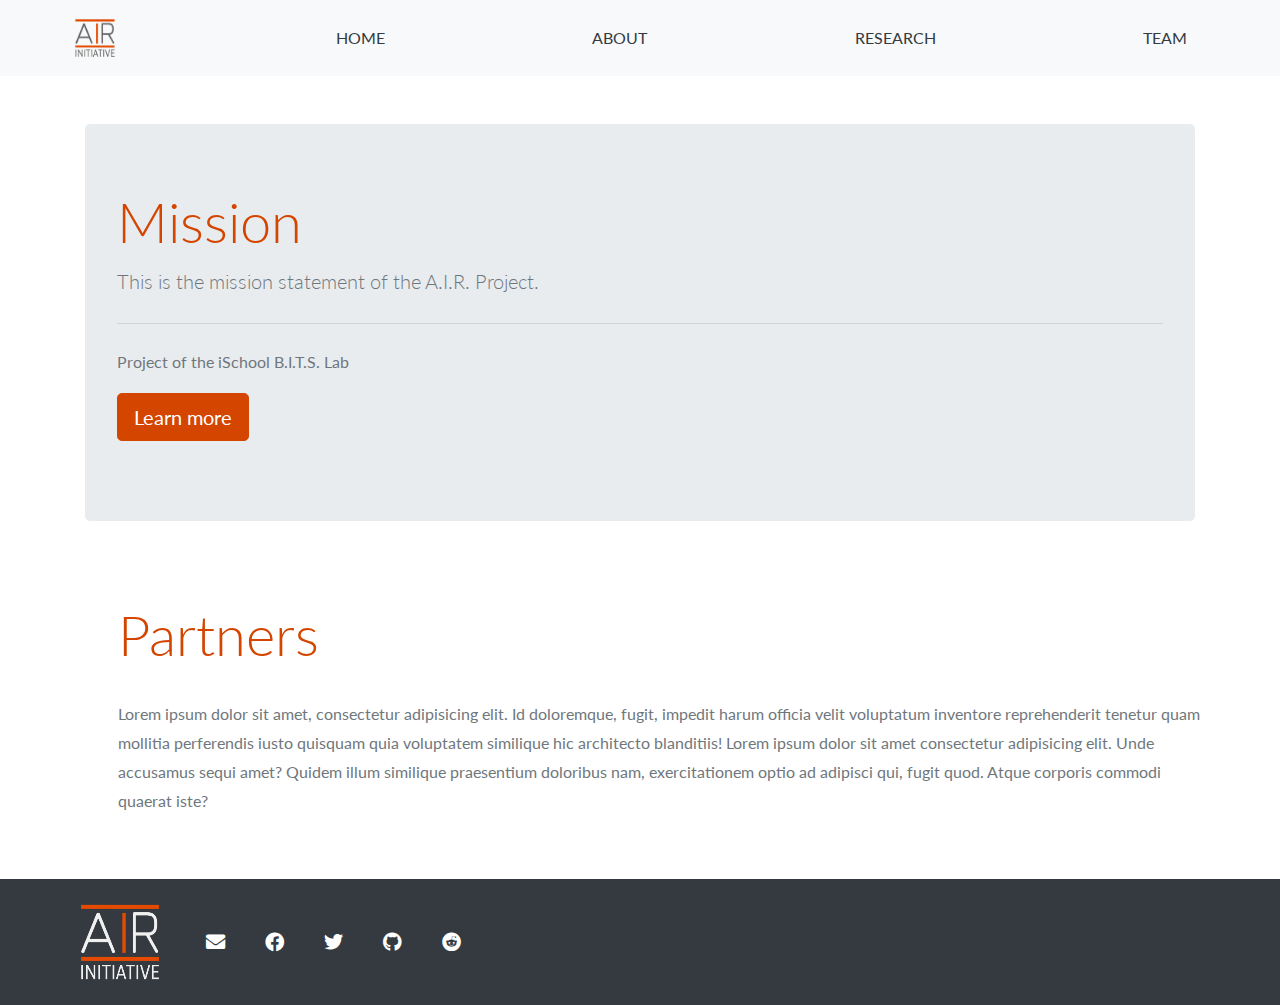
==== index2.html @ 9aca4011 "first draft upload" ====
<!DOCTYPE html>
<html lang="en">
<head>
    <meta charset="UTF-8">
    <meta name="viewport" content="width=device-width, initial-scale=1.0">
    <meta http-equiv="X-UA-Compatible" content="ie=edge">
    <title>About | A.I.R. Initiative</title>
    <link rel="icon" href="images/air-dark.png" type="image/x-icon"/>

    <link rel="stylesheet" href="https://cdnjs.cloudflare.com/ajax/libs/twitter-bootstrap/4.0.0-beta/css/bootstrap.min.css" />
    <link href="https://use.fontawesome.com/releases/v5.0.7/css/all.css" rel="stylesheet">
	<link rel="stylesheet" href="style.css">
</head>
<body>
    <nav class="main navbar navbar-expand-lg navbar-light bg-light">
            <button class="navbar-toggler" type="button" data-toggle="collapse" data-target="#navbarNavAltMarkup" aria-controls="navbarNavAltMarkup" aria-expanded="false" aria-label="Toggle navigation">
                <span class="navbar-toggler-icon"></span>
            </button>
            <div class="collapse navbar-collapse" id="navbarNavAltMarkup">
                <div class="navbar-nav container d-flex justify-content-between flex-row align-middle d-flex align-items-center ">
                    <a class="navbar-brand" href="index1.html">
                        <img src="images/air-dark.png" width="50" height="50" class="d-inline-block align-top" alt="">
                    </a>
                    <a class="nav-item nav-link text-dark" href="index1.html">HOME <span class="sr-only">(current)</span></a>
                    <a class="nav-item nav-link text-dark" href="index2.html">ABOUT</a>
                    <a class="nav-item nav-link text-dark" href="index3.html">RESEARCH</a>
                    <a class="nav-item nav-link text-dark" href="index4.html">TEAM</a>
                </div>
            </div>
    </nav>
    <main>
        <section class="info">
            <h2 class="sr-only">Mission Section</h2>
            <div class="container">
                <div class="jumbotron mt-5">
                    <h1 id="about-headings" class="display-4">Mission</h1>
                    <p class="lead">This is the mission statement of the A.I.R. Project.</p>
                    <hr class="my-4">
                    <p>Project of the iSchool B.I.T.S. Lab</p>
                    <p class="lead">
                    <a id="bitsLink" class="btn btn-primary btn-lg" href="http://bits.ischool.syr.edu/" role="button">Learn more</a>
                    </p>
                </div>

                <section id="partner-heading" class="row pt-5 pb-3 pl-lg-5 pl-md-5">
                        <h2 class="sr-only">partners-heading</h2>
                        <h1 id="partners-text" class="display-4">Partners</h1>
                </section>
                <section id="partners-text"class="row pt-2 pb-5 pl-lg-5 pl-md-5 pl-sm-0 pl-xs-0 ">
                        <h2 class="sr-only">partners-text</h2>
                        <p>Lorem ipsum dolor sit amet, consectetur adipisicing elit. Id doloremque, fugit, impedit harum officia 
                            velit voluptatum inventore reprehenderit tenetur quam mollitia perferendis iusto quisquam quia voluptatem 
                            similique hic architecto blanditiis! Lorem ipsum dolor sit amet consectetur adipisicing elit. Unde accusamus 
                            sequi amet? Quidem illum similique praesentium doloribus nam, exercitationem optio ad adipisci qui, fugit quod. 
                            Atque corporis commodi quaerat iste?</p>
                </section>
            </div>
        </section>
    </main>
    <footer class="footer">
        <h2 class="sr-only">Footer Section</h2>
        <nav class="navbar navbar-expand-lg navbar-light bg-dark col-sm-12">
                    <div id= "footer-contents " class="footer navbar-nav container flex-row align-middle d-flex justify-content-lg-start d-flex justify-content-sm-center d-flex justify-content-md-center">
                        <a class="navbar-brand" href="#">
                            <img id="footer-image" src="images/air.png" width="100" height="100" class="d-inline-block align-top" alt="">
                        </a>
                        <a id="footerItem" class="nav-item nav-link text-white" href="#"><i class="fas fa-envelope"></i></a>    
                        <a id="footerItem" class="nav-item nav-link text-white" href="#"><i class="fab fa-facebook"></i> <span class="sr-only">(current)</span></a>
                        <a id="footerItem" class="nav-item nav-link text-white" href="#"><i class="fab fa-twitter"></i></a>
                        <a id="footerItem" class="nav-item nav-link text-white" href="#"><i class="fab fa-github"></i></a>
                        <a id="footerItem" class="nav-item nav-link text-white" href="#"><i class="fab fa-reddit"></i></a>
                </div>
        </nav>
    </footer>
</body>
</html>
---- style.css ----
@import url('https://fonts.googleapis.com/css?family=Lato:400,700|Merriweather:400,700');

body{
    font-family: 'Lato', sans-serif;
    line-height: 1.5;
}

/*Main picture*/
.banner {
    height:600px;
    background:url('images/banner.jpg');
    background-size:cover;
    display: flex;
    justify-content: center;
    align-items: center;
}

.banner h2{
    color: white;
}

.banner h4{
    text-align: center;
    font-style: italic;
}
.banner button{
    text-align: center;
    display: inline-block; 
}

.title-text{
    text-align: center;
    color: #3E3D3C;
}

.title-text button{
    background-color: #D44500;
    border-color: #D44500;
}
.title-text button:hover{
    background-color: transparent;
    color: black;
    border-color: #D44500;
}

/*Nav Bar transitions*/
#homeNavItem {
    display: block;
    padding: 24px;
    text-decoration: none;
    position: relative;
    transition: background-color .5s;
}

#homeNavItem::after{
    content:"";
    display: block;
    width: 100%;
    height: 4px;
    background-color: #D44500;
    position: absolute;
    bottom: 0;
    left: 0;
    transform: scaleX(0);
    transition: transform .5s;
}

#homeNavItem:hover::after{
    transform: scaleX(1);
}

/*Article set up*/
.story{
    padding-top: 1;
}
.story h1{
    color:#D44500;
}

.story p {
    font-size: 1.2rem;
    color:  #6F777D;
}

#footerItem{
    font-size: 1.2rem;
    padding: 20px;
}
#footerItem i:hover{
    color: #D44500;
    transition: all .50s;
    transform: translateY(-5px);


}
/*******************************************************************************************************************/

.team h1{
    color: #D44500;
}
.team-item-image img{
    border-radius: 50%;
}

.team-item-text h4{
    color:  #3E3D3C;
}

.team-item-text p{
    color: #6F777D;
}

/******************************************************************************************************************/

.info h1{color: #D44500;}
.info p{
    color: #6F777D;
    line-height: 1.8;
}
#bitsLink {background-color: #D44500; border-color: #D44500}
/******************************************************************************************************************/

#project-banner h2{
    font-size: 4rem;
}

#project-banner {
    height:250px;
    background:url('images/projects-banner.jpg');
    background-size:cover;
    display: flex;
    justify-content: center;
    align-items: center;
}

.list-group-item.active{
    background-color: #D44500;
    border-color: #D44500;
    color:white;
}

.profile #footerItem{
    margin-top: -55px;
}

@media screen and (max-width:540px){
    .display-2{font-size: 4.5rem;}
    h4{font-size: 1rem;}
    .story h1{text-align: center;}
    #footer-image{height: 50px; width:50px;}
    
    #partner-heading{justify-content: center;}
    .jumbotron{text-align: center;}
    #partners-text{padding: -10px 10px; padding-bottom: -10px;} 
    #partners-text{margin:3px;}

    

    #footerItem{font-size: 1rem;}
    #team-title-box{justify-content: center;}
    #team-title{font-size: 2rem;}
    #names{text-align: center; padding-top: 10px;}
    #team-pic{text-align: center;}
    #team-box{flex-direction: column;}
    #team-box-flip{flex-direction: column;}
}

@media screen and (max-width:375px){
    .display-2{font-size: 4.5rem;}
    h4{font-size: 1rem;}
    .navbar-brand{display: none;}
    .story h1{text-align: center;}
    
    #footerItem{font-size: 1rem;}
    #footer-contents{justify-content: center}
   
    #partner-heading{justify-content: center;}
    .jumbotron{text-align: center;}
    #partners-text{padding: -10px 10px; padding-bottom: -10px;} 
    #partners-text{margin:3px;}

    #team-title-box{justify-content: center;}
    #team-title{font-size: 2rem;}
    #names{text-align: center; padding-top: 10px;}
    #team-pic{text-align: center;}
    #team-box{flex-direction: column;}
    #team-box-flip{flex-direction: column;}

}
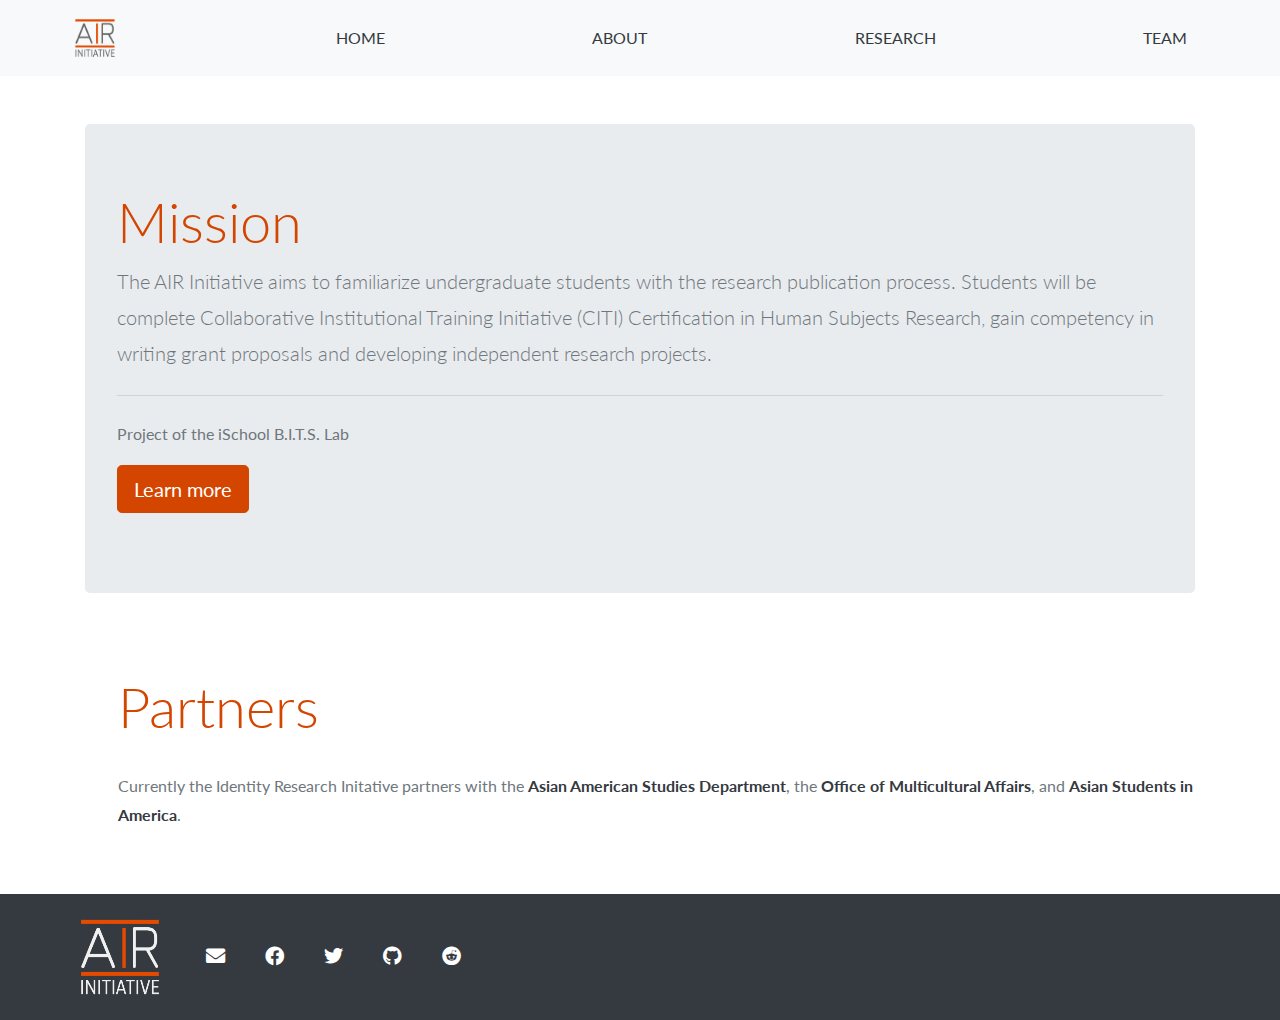
==== commit 68ed2488: "final draft" ====
--- a/index2.html
+++ b/index2.html
@@ -13,6 +13,7 @@
 </head>
 <body>
     <nav class="main navbar navbar-expand-lg navbar-light bg-light">
+            <h2 class="sr-only">Nav Bar</h2>
             <button class="navbar-toggler" type="button" data-toggle="collapse" data-target="#navbarNavAltMarkup" aria-controls="navbarNavAltMarkup" aria-expanded="false" aria-label="Toggle navigation">
                 <span class="navbar-toggler-icon"></span>
             </button>
@@ -21,10 +22,10 @@
                     <a class="navbar-brand" href="index1.html">
                         <img src="images/air-dark.png" width="50" height="50" class="d-inline-block align-top" alt="">
                     </a>
-                    <a class="nav-item nav-link text-dark" href="index1.html">HOME <span class="sr-only">(current)</span></a>
-                    <a class="nav-item nav-link text-dark" href="index2.html">ABOUT</a>
-                    <a class="nav-item nav-link text-dark" href="index3.html">RESEARCH</a>
-                    <a class="nav-item nav-link text-dark" href="index4.html">TEAM</a>
+                    <a id="second-nav" class="nav-item nav-link text-dark" href="index.html">HOME <span class="sr-only">(current)</span></a>
+                    <a id="second-nav" class="nav-item nav-link text-dark" href="index2.html">ABOUT</a>
+                    <a id="second-nav" class="nav-item nav-link text-dark" href="index3.html">RESEARCH</a>
+                    <a id="second-nav" class="nav-item nav-link text-dark" href="index4.html">TEAM</a>
                 </div>
             </div>
     </nav>
@@ -34,7 +35,10 @@
             <div class="container">
                 <div class="jumbotron mt-5">
                     <h1 id="about-headings" class="display-4">Mission</h1>
-                    <p class="lead">This is the mission statement of the A.I.R. Project.</p>
+                    <p class="lead">The AIR Initiative aims to familiarize undergraduate students with the research publication process. Students will be complete 
+                        Collaborative Institutional Training Initiative (CITI) Certification in Human Subjects Research, gain competency in writing grant proposals 
+                        and developing independent research projects. 
+                        </p>
                     <hr class="my-4">
                     <p>Project of the iSchool B.I.T.S. Lab</p>
                     <p class="lead">
@@ -48,11 +52,10 @@
                 </section>
                 <section id="partners-text"class="row pt-2 pb-5 pl-lg-5 pl-md-5 pl-sm-0 pl-xs-0 ">
                         <h2 class="sr-only">partners-text</h2>
-                        <p>Lorem ipsum dolor sit amet, consectetur adipisicing elit. Id doloremque, fugit, impedit harum officia 
-                            velit voluptatum inventore reprehenderit tenetur quam mollitia perferendis iusto quisquam quia voluptatem 
-                            similique hic architecto blanditiis! Lorem ipsum dolor sit amet consectetur adipisicing elit. Unde accusamus 
-                            sequi amet? Quidem illum similique praesentium doloribus nam, exercitationem optio ad adipisci qui, fugit quod. 
-                            Atque corporis commodi quaerat iste?</p>
+                        <p> Currently the Identity Research Initative partners with the 
+                            <a class="text-dark font-weight-bold"href="http://thecollege.syr.edu/academics/interdisciplinary/Asian-AsianAmerican.html">Asian American Studies Department</a>, the 
+                            <a class="text-dark font-weight-bold"href="http://multicultural.syr.edu/">Office of Multicultural Affairs</a>, 
+                            and <a class="text-dark font-weight-bold"href="http://asia.syr.edu/">Asian Students in America</a>.</p>
                 </section>
             </div>
         </section>
@@ -60,16 +63,17 @@
     <footer class="footer">
         <h2 class="sr-only">Footer Section</h2>
         <nav class="navbar navbar-expand-lg navbar-light bg-dark col-sm-12">
+                    <h2 class="sr-only">Footer Contents</h2>
                     <div id= "footer-contents " class="footer navbar-nav container flex-row align-middle d-flex justify-content-lg-start d-flex justify-content-sm-center d-flex justify-content-md-center">
-                        <a class="navbar-brand" href="#">
+                        <a class="navbar-brand">
                             <img id="footer-image" src="images/air.png" width="100" height="100" class="d-inline-block align-top" alt="">
                         </a>
-                        <a id="footerItem" class="nav-item nav-link text-white" href="#"><i class="fas fa-envelope"></i></a>    
-                        <a id="footerItem" class="nav-item nav-link text-white" href="#"><i class="fab fa-facebook"></i> <span class="sr-only">(current)</span></a>
-                        <a id="footerItem" class="nav-item nav-link text-white" href="#"><i class="fab fa-twitter"></i></a>
-                        <a id="footerItem" class="nav-item nav-link text-white" href="#"><i class="fab fa-github"></i></a>
-                        <a id="footerItem" class="nav-item nav-link text-white" href="#"><i class="fab fa-reddit"></i></a>
-                </div>
+                        <a id="footerItem" class="nav-item nav-link text-white" href="mailto:airinitiative@gmail.com"><i class="fas fa-envelope"></i></a>    
+                        <a id="footerItem" class="nav-item nav-link text-white" href="https://www.facebook.com/su.ischool/"><i class="fab fa-facebook"></i> <span class="sr-only">(current)</span></a>
+                        <a id="footerItem" class="nav-item nav-link text-white" href="https://twitter.com/iSchoolSU"><i class="fab fa-twitter"></i></a>
+                        <a id="footerItem" class="nav-item nav-link text-white" href="https://github.com/"><i class="fab fa-github"></i></a>
+                        <a id="footerItem" class="nav-item nav-link text-white" href="https://www.reddit.com/"><i class="fab fa-reddit"></i></a>
+                    </div>
         </nav>
     </footer>
 </body>
--- a/style.css
+++ b/style.css
@@ -4,7 +4,10 @@
     font-family: 'Lato', sans-serif;
     line-height: 1.5;
 }
-
+p{
+    text-decoration: none;
+    color: #3E3D3C;
+}
 /*Main picture*/
 .banner {
     height:600px;
@@ -16,10 +19,11 @@
 }
 
 .banner h2{
-    color: white;
+    color: #3E3D3C;
 }
 
 .banner h4{
+    font-family: 'Merriweather', serif;
     text-align: center;
     font-style: italic;
 }
@@ -69,6 +73,12 @@
     transform: scaleX(1);
 }
 
+#second-nav {position:relative;}
+#second-nav:before {content:""; display:block; position:absolute; left:0; top:0px; width:100%; height:1px; background-color: #d44500; transform:scaleX(0); transform-origin:center right; transition:.45s;}
+#second-nav:after {content:""; display:block; position:absolute; left:0; bottom:0px; width:100%; height:1px; background-color: #d44500; transform:scaleX(0); transform-origin:center left; transition:.45s;}
+#second-nav:hover:before, #second-nav:hover:after {transform:scaleX(1);}
+
+
 /*Article set up*/
 .story{
     padding-top: 1;
@@ -133,6 +143,13 @@
     align-items: center;
 }
 
+.list-group-item:hover{
+    background-color: #D44500;
+    border-color: #D44500;
+    color:white;
+    transition: all 1s;
+}
+
 .list-group-item.active{
     background-color: #D44500;
     border-color: #D44500;
@@ -142,6 +159,13 @@
 .profile #footerItem{
     margin-top: -55px;
 }
+
+@keyframes slideacross{
+	0%{position:relative;left:100%;}
+	100%{position:relative; left:0%;}
+}
+
+#info-card{animation:slideacross 1s linear; }
 
 @media screen and (max-width:540px){
     .display-2{font-size: 4.5rem;}
@@ -154,7 +178,8 @@
     #partners-text{padding: -10px 10px; padding-bottom: -10px;} 
     #partners-text{margin:3px;}
 
-    
+    #project-contents{flex-direction: column;}
+    .list-group{padding-bottom: 35px;}
 
     #footerItem{font-size: 1rem;}
     #team-title-box{justify-content: center;}
@@ -179,6 +204,9 @@
     #partners-text{padding: -10px 10px; padding-bottom: -10px;} 
     #partners-text{margin:3px;}
 
+    #project-contents{flex-direction: column;}
+    .list-group{padding-bottom: 35px;}
+
     #team-title-box{justify-content: center;}
     #team-title{font-size: 2rem;}
     #names{text-align: center; padding-top: 10px;}
